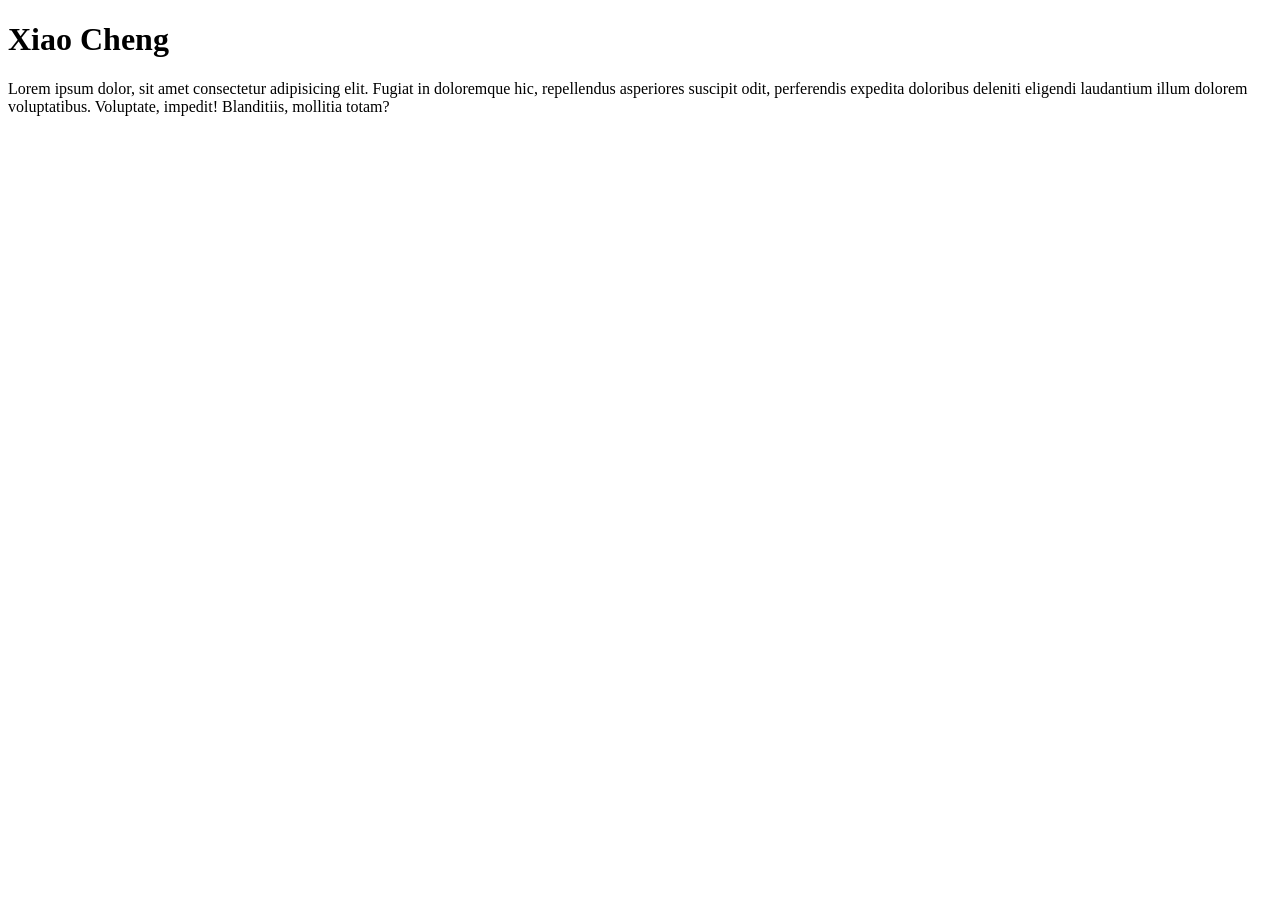
==== index.html @ 4af4adf0 "Create index.html" ====
<!DOCTYPE html>
<html lang="en">
<head>
    <meta charset="UTF-8">
    <meta name="viewport" content="width=device-width, initial-scale=1.0">
    <title>Xiao Cheng: Personal site and portfolio”</title>
</head>
<body>
    <h1>Xiao Cheng</h1>
    <p>Lorem ipsum dolor, sit amet consectetur adipisicing elit. Fugiat in doloremque hic, repellendus asperiores suscipit odit, perferendis expedita doloribus deleniti eligendi laudantium illum dolorem voluptatibus. Voluptate, impedit! Blanditiis, mollitia totam?</p>


</body>
</html>
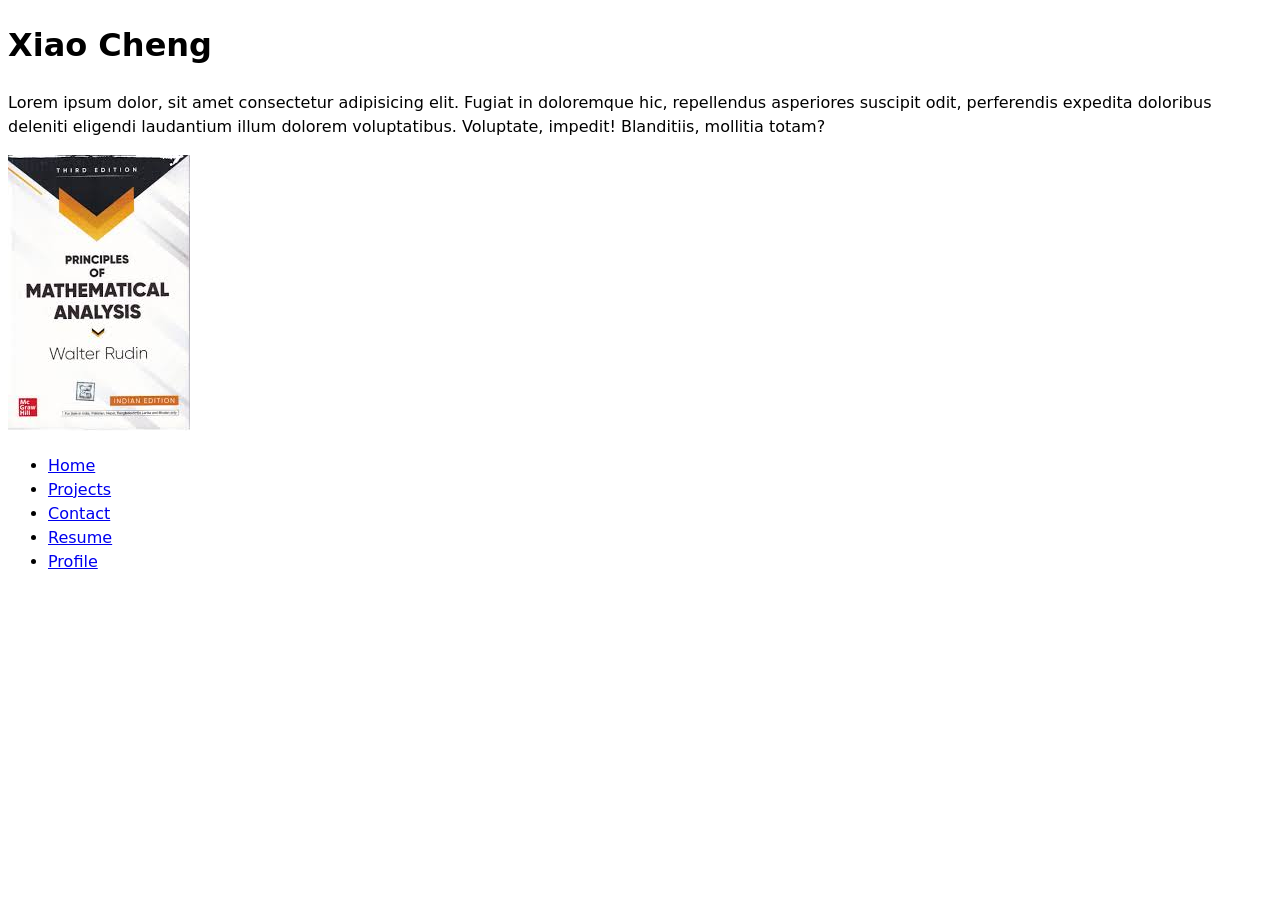
==== commit 790a8d9b: "finishing lab 1" ====
--- a/index.html
+++ b/index.html
@@ -1,14 +1,33 @@
 <!DOCTYPE html>
 <html lang="en">
+
 <head>
     <meta charset="UTF-8">
     <meta name="viewport" content="width=device-width, initial-scale=1.0">
+    <link rel="stylesheet" href="style.css">
     <title>Xiao Cheng: Personal site and portfolio”</title>
 </head>
+
 <body>
     <h1>Xiao Cheng</h1>
-    <p>Lorem ipsum dolor, sit amet consectetur adipisicing elit. Fugiat in doloremque hic, repellendus asperiores suscipit odit, perferendis expedita doloribus deleniti eligendi laudantium illum dolorem voluptatibus. Voluptate, impedit! Blanditiis, mollitia totam?</p>
+    <p>Lorem ipsum dolor, sit amet consectetur adipisicing elit. Fugiat in doloremque hic, repellendus asperiores
+        suscipit odit, perferendis expedita doloribus deleniti eligendi laudantium illum dolorem voluptatibus.
+        Voluptate, impedit! Blanditiis, mollitia totam?</p>
+
+    <img src="images/rudin.jpg" alt="This is my room mates favorite book, 
+    Principles of Mathematical Analysis by Walter Rudin">
+
+    <nav>
+        <ul>
+            <li><a href="index.html">Home</a></li>
+            <li><a href="projects/index.html">Projects</a></li>
+            <li><a href="contact/index.html">Contact</a></li>
+            <li><a href="resume/index.html">Resume</a></li>
+            <li><a href="https://github.com/xiaocheng05" target="_blank">Profile</a></li>
+        </ul>
+    </nav>
 
 
 </body>
+
 </html>
--- a/style.css
+++ b/style.css
@@ -0,0 +1,6 @@
+body {
+  /* Set line height to 1.5 times the font size
+	   and use the OS’s UI font as the website font
+	 */
+  font: 100%/1.5 system-ui;
+}
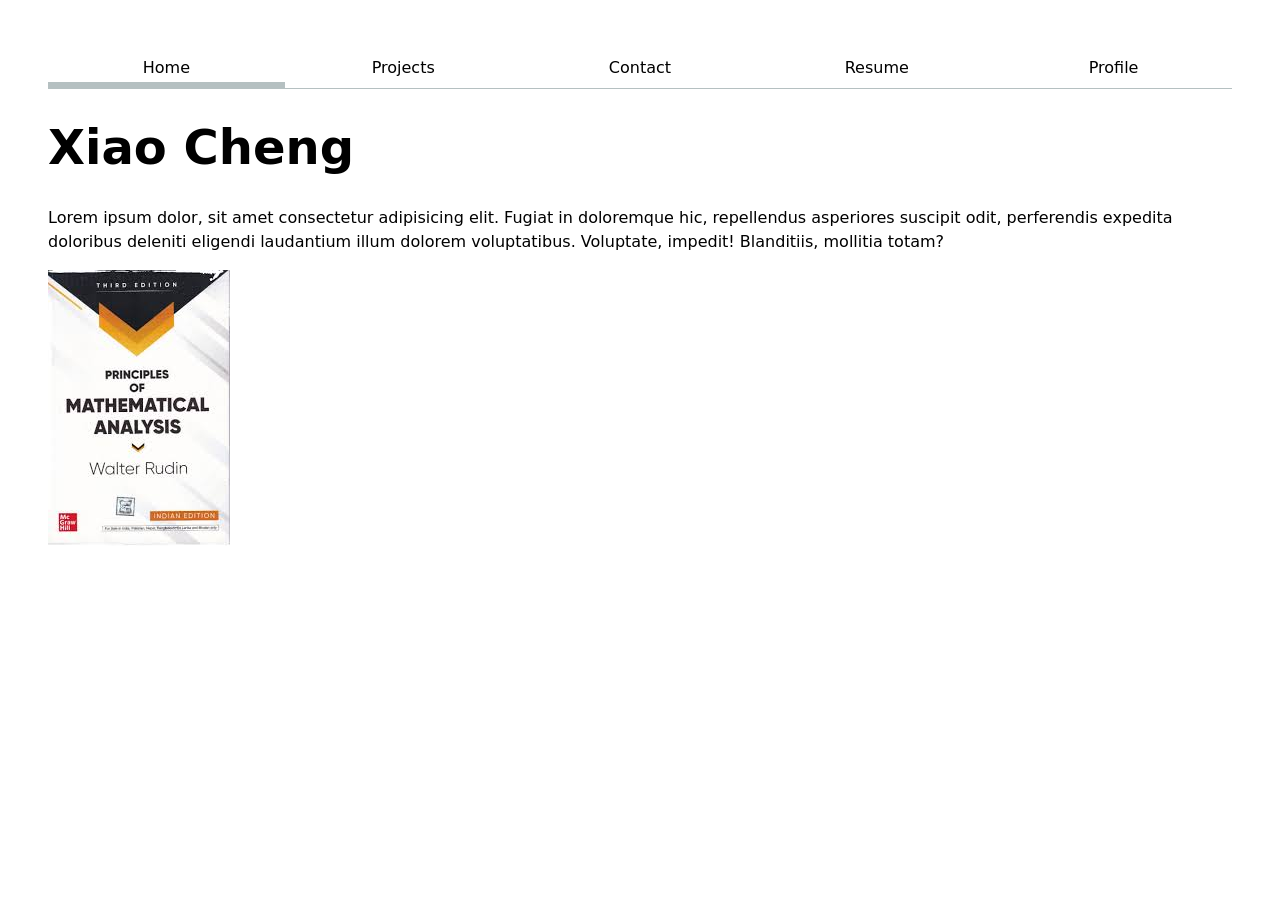
==== commit 019c3671: "finish lab 2" ====
--- a/index.html
+++ b/index.html
@@ -9,6 +9,17 @@
 </head>
 
 <body>
+
+    <nav>
+        <ul>
+            <li><a href="index.html" class = "current">Home</a></li>
+            <li><a href="projects/index.html">Projects</a></li>
+            <li><a href="contact/index.html">Contact</a></li>
+            <li><a href="resume/index.html">Resume</a></li>
+            <li><a href="https://github.com/xiaocheng05" target="_blank">Profile</a></li>
+        </ul>
+    </nav>
+
     <h1>Xiao Cheng</h1>
     <p>Lorem ipsum dolor, sit amet consectetur adipisicing elit. Fugiat in doloremque hic, repellendus asperiores
         suscipit odit, perferendis expedita doloribus deleniti eligendi laudantium illum dolorem voluptatibus.
@@ -17,15 +28,6 @@
     <img src="images/rudin.jpg" alt="This is my room mates favorite book, 
     Principles of Mathematical Analysis by Walter Rudin">
 
-    <nav>
-        <ul>
-            <li><a href="index.html">Home</a></li>
-            <li><a href="projects/index.html">Projects</a></li>
-            <li><a href="contact/index.html">Contact</a></li>
-            <li><a href="resume/index.html">Resume</a></li>
-            <li><a href="https://github.com/xiaocheng05" target="_blank">Profile</a></li>
-        </ul>
-    </nav>
 
 
 </body>
--- a/style.css
+++ b/style.css
@@ -1,6 +1,100 @@
+:root {
+  --color-accent: oklch(65% 50% 0);
+}
+
 body {
-  /* Set line height to 1.5 times the font size
-	   and use the OS’s UI font as the website font
-	 */
   font: 100%/1.5 system-ui;
-}+  
+  max-width: 120ch;
+  margin: 0 auto;
+  padding: 3rem;
+
+}
+
+nav ul,
+nav li {
+  display: contents;
+}
+
+nav {
+  display: flex;
+  margin-bottom: 1rem;
+  border-bottom: 1px solid oklch(80% 3% 200);
+}
+
+nav a {
+  text-decoration: none;
+  color: inherit;
+  text-align: center;
+  padding: 0.5em;
+  flex: 1;
+}
+
+nav a:hover {
+  border-bottom: 0.4em solid var(--color-accent);
+  padding-bottom: calc(0.5em - 0.4em);
+}
+
+nav a.current {
+  border-bottom: 0.4em solid oklch(80% 3% 200);
+  padding-bottom: calc(0.5em - 0.4em);
+}
+
+form {
+  display: grid;
+  grid-template-columns: auto 1fr;
+  gap: 1em;
+}
+
+label {
+  display: grid;
+  grid-template-columns: subgrid;
+}
+
+label,
+button {
+  grid-column: 1 / -1;
+}
+
+input,
+textarea,
+button {
+  font: inherit;
+}
+
+.projects {
+  display: grid;
+}
+
+.projects {
+  display: grid;
+  grid-template-columns: repeat(auto-fill, minmax(15em, 1fr));
+}
+
+.projects article {
+  display: grid;
+}
+
+.projects article {
+  display: grid;
+  grid-template-rows: subgrid;
+}
+
+.projects article {
+  grid-row: span 3;
+}
+
+h1 {
+  font-size: 300%;
+}
+
+h1,
+h2,
+h3,
+h4,
+h5,
+h6 {
+  line-height: 1.1;
+  text-wrap: balance;
+}
+
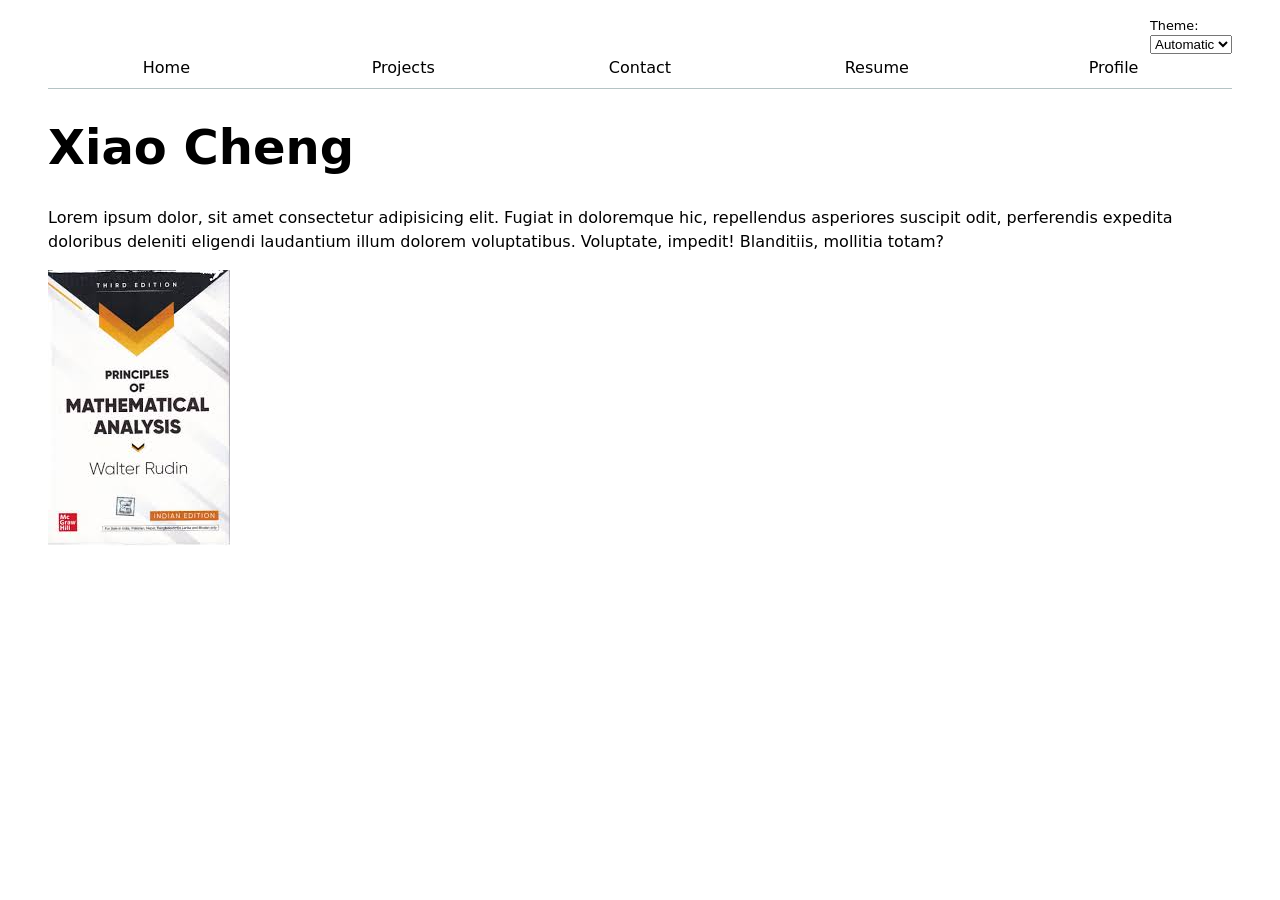
==== commit 35a9c992: "finish lab 3" ====
--- a/index.html
+++ b/index.html
@@ -10,15 +10,17 @@
 
 <body>
 
-    <nav>
+    <script type="module" src="global.js"></script>
+
+    <!-- <nav>
         <ul>
-            <li><a href="index.html" class = "current">Home</a></li>
+            <li><a href="index.html">Home</a></li>
             <li><a href="projects/index.html">Projects</a></li>
             <li><a href="contact/index.html">Contact</a></li>
             <li><a href="resume/index.html">Resume</a></li>
             <li><a href="https://github.com/xiaocheng05" target="_blank">Profile</a></li>
         </ul>
-    </nav>
+    </nav> -->
 
     <h1>Xiao Cheng</h1>
     <p>Lorem ipsum dolor, sit amet consectetur adipisicing elit. Fugiat in doloremque hic, repellendus asperiores
--- a/style.css
+++ b/style.css
@@ -1,5 +1,9 @@
 :root {
   --color-accent: oklch(65% 50% 0);
+}
+
+html {
+  color-scheme: light dark;
 }
 
 body {
@@ -17,9 +21,13 @@
 }
 
 nav {
+  --border-color: oklch(50% 10% 200 / 40%);
+}
+
+nav {
   display: flex;
   margin-bottom: 1rem;
-  border-bottom: 1px solid oklch(80% 3% 200);
+  border-bottom: 1px solid var(--border-color);
 }
 
 nav a {
@@ -98,3 +106,10 @@
   text-wrap: balance;
 }
 
+.color-scheme {
+  position: absolute;
+  top: 1rem;
+  right: 3rem;
+  font-size: 80%;
+}
+
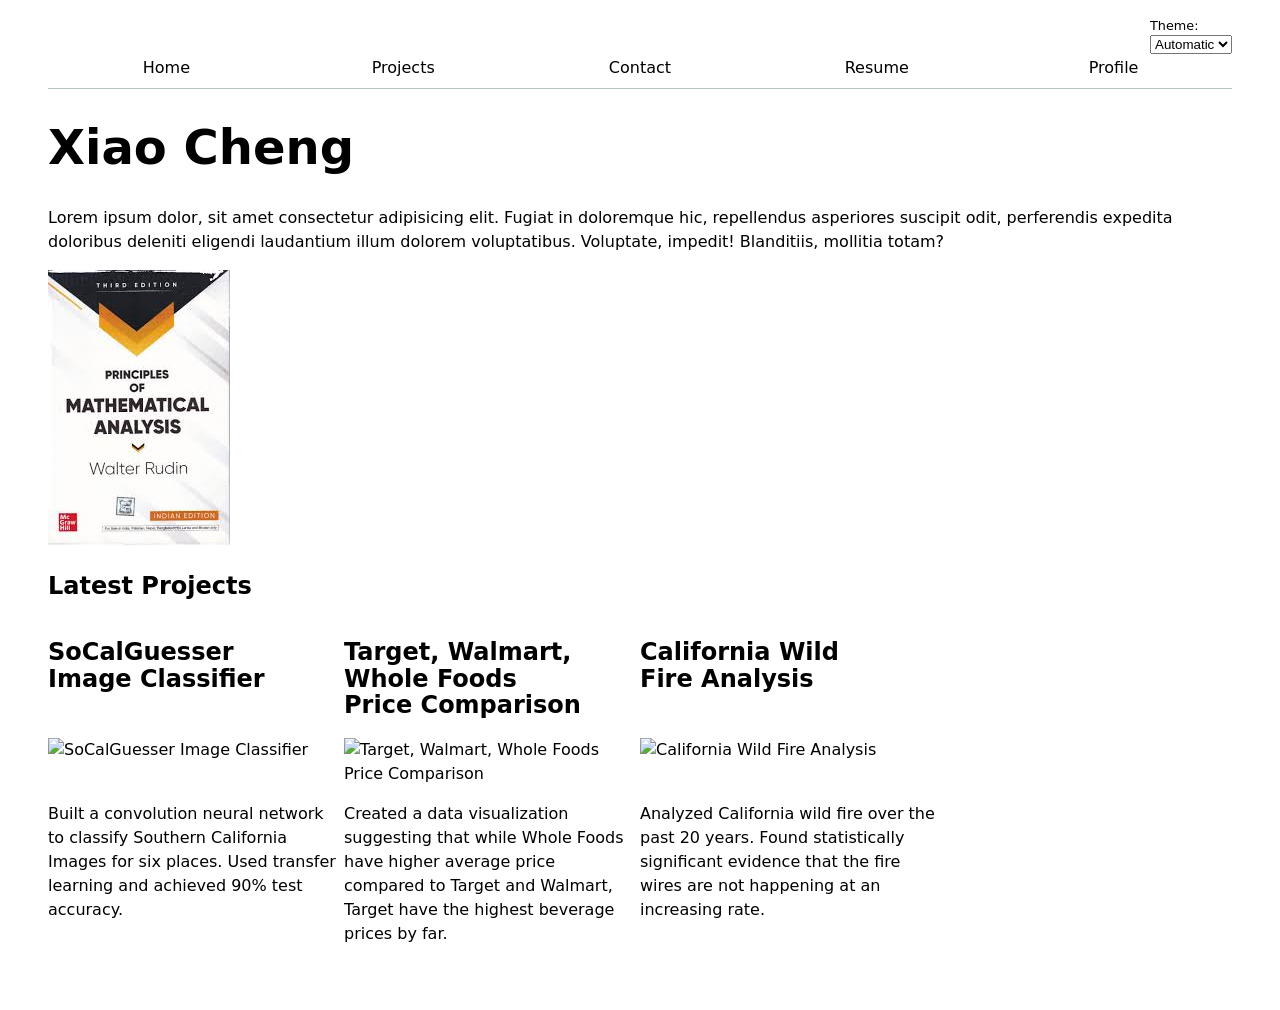
==== commit 1fea8983: "finish lab 3" ====
--- a/index.html
+++ b/index.html
@@ -11,6 +11,7 @@
 <body>
 
     <script type="module" src="global.js"></script>
+    <script src="index.js" type="module" defer></script>
 
     <!-- <nav>
         <ul>
@@ -30,7 +31,13 @@
     <img src="images/rudin.jpg" alt="This is my room mates favorite book, 
     Principles of Mathematical Analysis by Walter Rudin">
 
+    <h2>Latest Projects</h2>
+    <div class="projects">
+        <!-- Dynamically added content will appear here -->
+    </div>
 
+    <div id="profile-stats">
+    </div>
 
 </body>
 
--- a/style.css
+++ b/style.css
@@ -113,3 +113,20 @@
   font-size: 80%;
 }
 
+.stats-grid {
+  display: grid;
+  grid-template-columns: repeat(4, 1fr);
+  gap: 3rem;
+}
+
+.stat .label {
+  font-size: 0.9rem;
+  text-transform: uppercase;
+  color: #6b7280;
+  margin-bottom: 0.5rem;
+}
+
+.stat .value {
+  font-size: 3rem;
+  font-weight: 300;
+}
